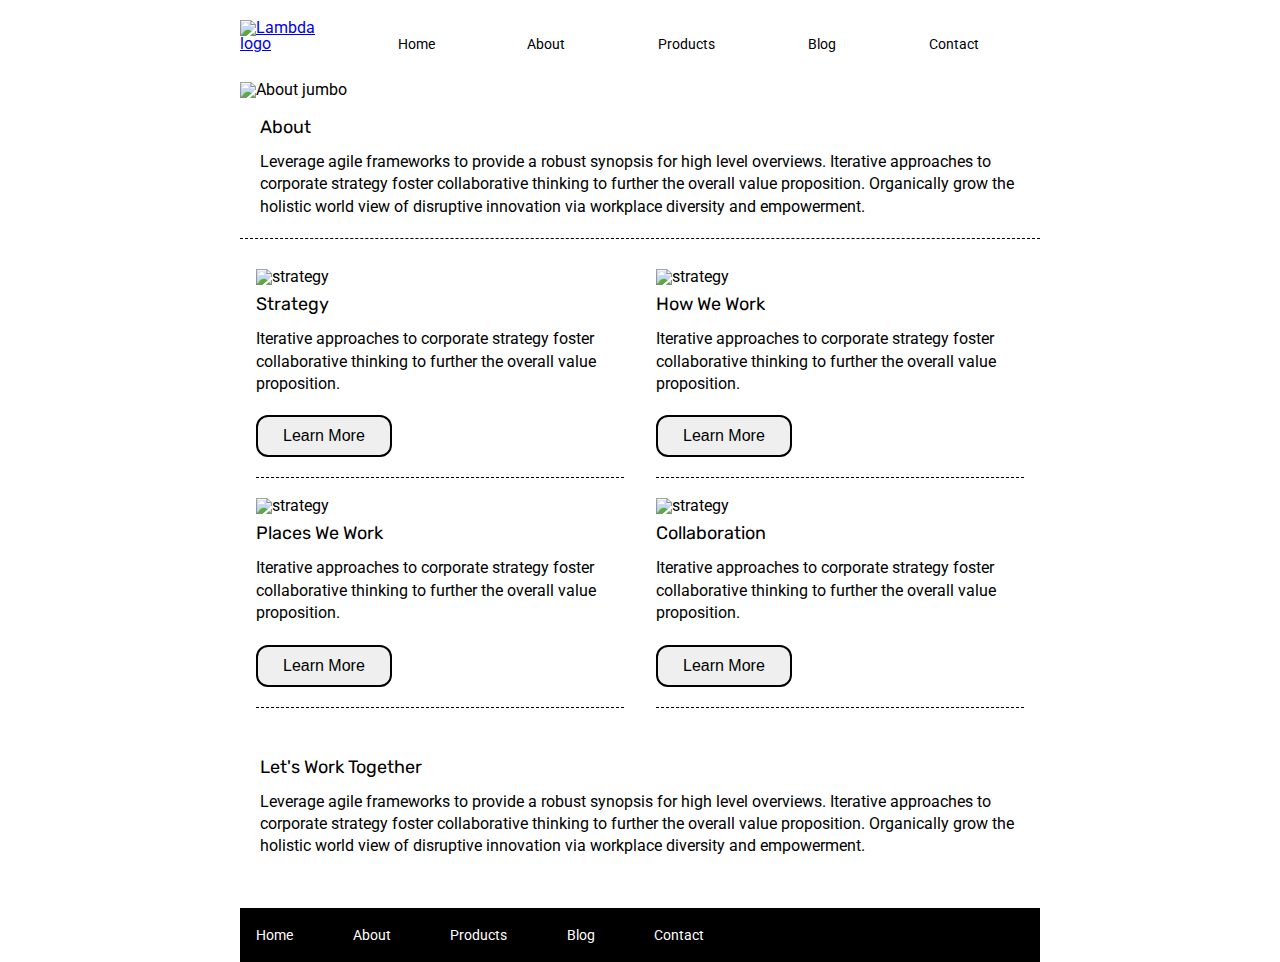
==== about.html @ 6abd773e "Merge pull request #1 from chandlerben/Ben-Chandler" ====
<!DOCTYPE html>

<html lang="en">
  <head>
    <meta charset="utf-8" />

    <title>Sprint Challenge - About</title>

    <link
      href="https://fonts.googleapis.com/css?family=Roboto|Rubik"
      rel="stylesheet"
    />
    <link rel="stylesheet" href="css/about.css" />
  </head>

  <body>
    <div class="container-about-page">
      <header class="about-header">
          <a href="index.html"><img class="lambda-logo" src="img/lambda-black.png" alt="Lambda logo" /></a>
        <nav class="about-nav">
          <a href="index.html">Home</a>
          <a href="about.html">About</a>
          <a href="products.html">Products</a>
          <a href="#">Blog</a>
          <a href="#">Contact</a>
        </nav>
      </header>
      <img class="about-jumbo" src="img/jumbo-about.png" alt="About jumbo" />
      <section class="about-top-content">
        <div class="text-container">
          <h2>About</h2>
          <p>
            Leverage agile frameworks to provide a robust synopsis for high
            level overviews. Iterative approaches to corporate strategy foster
            collaborative thinking to further the overall value proposition.
            Organically grow the holistic world view of disruptive innovation
            via workplace diversity and empowerment.
          </p>
        </div>
      </section>
      <section class="about-middle-content">
        <div class="about-middle-text-container">
          <img
            class="about-middle-image"
            src="img/about-plan.png"
            alt="strategy"
          />
          <h2>Strategy</h2>
          <p>
            Iterative approaches to corporate strategy foster collaborative
            thinking to further the overall value proposition.
          </p>
          <button class="button-learn-more" type="button">Learn More</button>
        </div>
        <div class="about-middle-text-container">
          <img
            class="about-middle-image"
            src="img/about-working.png"
            alt="strategy"
          />
          <h2>How We Work</h2>
          <p>
            Iterative approaches to corporate strategy foster collaborative
            thinking to further the overall value proposition.
          </p>
          <button class="button-learn-more" type="button">Learn More</button>
        </div>
        <div class="about-middle-text-container">
          <img
            class="about-middle-image"
            src="img/about-office.png"
            alt="strategy"
          />
          <h2>Places We Work</h2>
          <p>
            Iterative approaches to corporate strategy foster collaborative
            thinking to further the overall value proposition.
          </p>
          <button class="button-learn-more" type="button">Learn More</button>
        </div>
        <div class="about-middle-text-container">
          <img
            class="about-middle-image"
            src="img/about-meeting.png"
            alt="strategy"
          />
          <h2>Collaboration</h2>
          <p>
            Iterative approaches to corporate strategy foster collaborative
            thinking to further the overall value proposition.
          </p>
          <button class="button-learn-more" type="button">Learn More</button>
        </div>
      </section>
      <section class="about-bottom-content">
        <h2>Let's Work Together</h2>
        <p>
          Leverage agile frameworks to provide a robust synopsis for high level
          overviews. Iterative approaches to corporate strategy foster
          collaborative thinking to further the overall value proposition.
          Organically grow the holistic world view of disruptive innovation via
          workplace diversity and empowerment.
        </p>
      </section>
      <footer>
        <nav>
          <a href="index.html">Home</a>
          <a href="#">About</a>
          <a href="#">Products</a>
          <a href="#">Blog</a>
          <a href="#">Contact</a>
        </nav>
      </footer>
    </div>
    <!-- container -->
  </body>
</html>
---- css/about.css ----
/* http://meyerweb.com/eric/tools/css/reset/ 
   v2.0 | 20110126
   License: none (public domain)
*/

html,
body,
div,
span,
applet,
object,
iframe,
h1,
h2,
h3,
h4,
h5,
h6,
p,
blockquote,
pre,
a,
abbr,
acronym,
address,
big,
cite,
code,
del,
dfn,
em,
img,
ins,
kbd,
q,
s,
samp,
small,
strike,
strong,
sub,
sup,
tt,
var,
b,
u,
i,
center,
dl,
dt,
dd,
ol,
ul,
li,
fieldset,
form,
label,
legend,
table,
caption,
tbody,
tfoot,
thead,
tr,
th,
td,
article,
aside,
canvas,
details,
embed,
figure,
figcaption,
footer,
header,
hgroup,
menu,
nav,
output,
ruby,
section,
summary,
time,
mark,
audio,
video {
  margin: 0;
  padding: 0;
  border: 0;
  font-size: 100%;
  font: inherit;
  vertical-align: baseline;
}
/* HTML5 display-role reset for older browsers */
article,
aside,
details,
figcaption,
figure,
footer,
header,
hgroup,
menu,
nav,
section {
  display: block;
}
body {
  line-height: 1;
}
ol,
ul {
  list-style: none;
}
blockquote,
q {
  quotes: none;
}
blockquote:before,
blockquote:after,
q:before,
q:after {
  content: "";
  content: none;
}
table {
  border-collapse: collapse;
  border-spacing: 0;
}

* {
  box-sizing: border-box;
}

html,
body {
  height: 100%;
  font-family: "Roboto", sans-serif;
}

h1,
h2,
h3,
h4,
h5 {
  font-size: 18px;
  margin-bottom: 15px;
  font-family: "Rubik", sans-serif;
}

p {
  line-height: 1.4;
  font-size: 100%;
}

.container-about-page {
  width: 800px;
  margin: 0 auto;
}
header nav a {
  font-size: 14px;
  text-decoration: none;
  color: black;
}

header nav a:hover {
  text-decoration: underline;
}

.about-header {
  display: flex;
  width: 100%;
  justify-content: space-between;
  align-items: baseline;
  margin: 20px 0 30px;
}

.about-nav {
  display: flex;
  width: 100%;
  padding: 0 15px;
  justify-content: space-around;
  align-items: baseline;
}

.about-jumbo {
  margin: 0 0 20px;
}

.about-top-content {
  margin-bottom: 30px;
  padding: 0 20px 20px;
  border-bottom: 1px dashed black;
}

.about-middle-content {
  display: flex;
  justify-content: space-around;
  flex-wrap: wrap;
}

.about-middle-text-container {
  width: 46%;
  border-bottom: 1px dashed black;
  margin-bottom: 20px;
}

.about-middle-image {
  margin-bottom: 10px;
}

.button-learn-more {
  padding: 10px 25px;
  font-size: 100%;
  margin: 20px 0;
  border: 2px solid black;
  border-radius: 12px;
  cursor: pointer;
}

.about-bottom-content {
  margin-bottom: 30px;
  padding: 30px 20px 20px;
}

footer {
  width: 100%;
  background: black;
}

footer nav {
  width: 60%;
  display: flex;
  justify-content: space-between;
  align-items: center;
  padding: 20px 2%;
  font-size: 14px;
}

footer nav a {
  color: white;
  text-decoration: none;
}
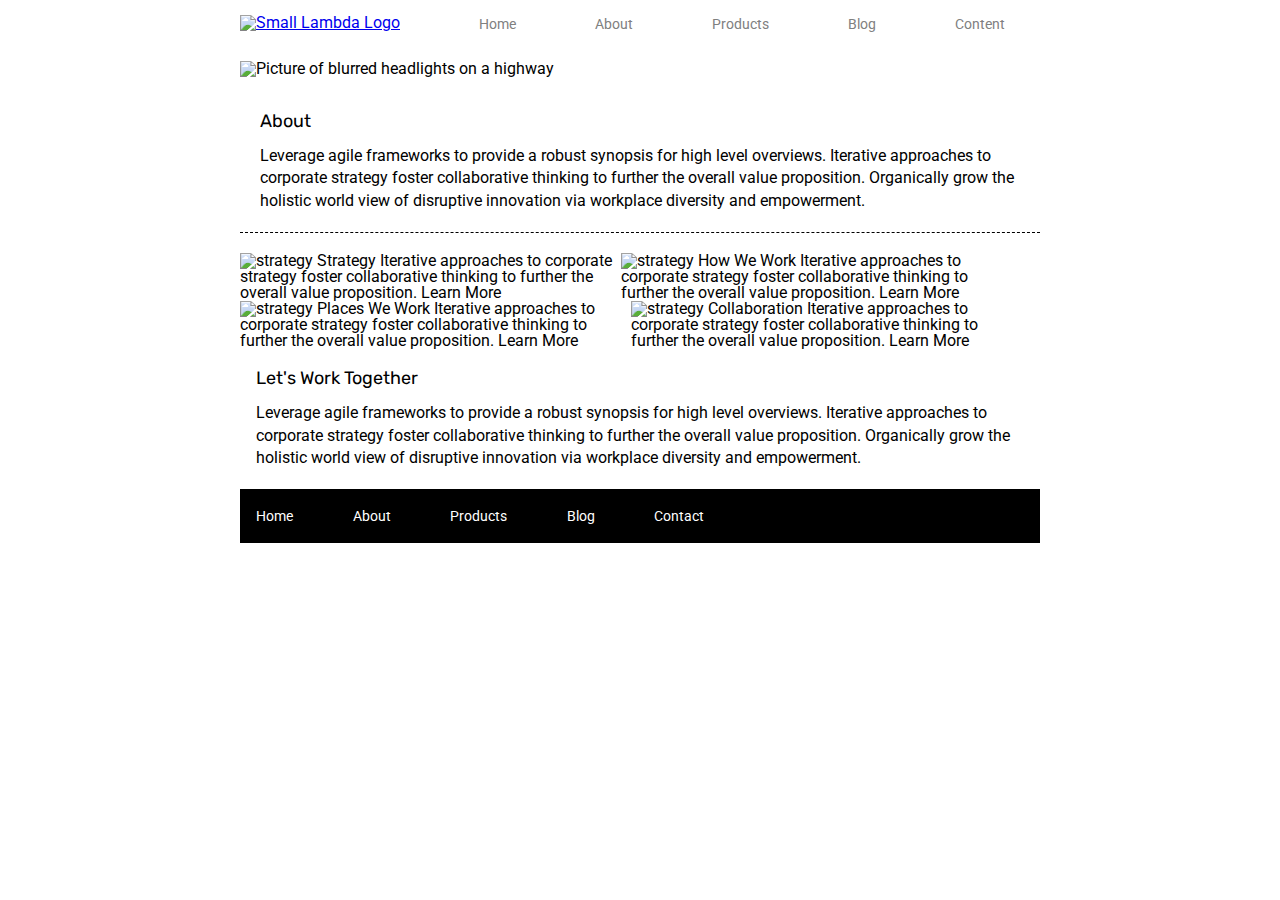
==== commit 03dc1dac: "Done with Sprint" ====
--- a/about.html
+++ b/about.html
@@ -1,117 +1,119 @@
-<!DOCTYPE html>
+<!doctype html>
 
 <html lang="en">
-  <head>
-    <meta charset="utf-8" />
 
-    <title>Sprint Challenge - About</title>
+<head>
+  <meta charset="utf-8">
 
-    <link
-      href="https://fonts.googleapis.com/css?family=Roboto|Rubik"
-      rel="stylesheet"
-    />
-    <link rel="stylesheet" href="css/about.css" />
-  </head>
+  <title>Sprint Challenge - About</title>
 
-  <body>
-    <div class="container-about-page">
-      <header class="about-header">
-          <a href="index.html"><img class="lambda-logo" src="img/lambda-black.png" alt="Lambda logo" /></a>
-        <nav class="about-nav">
-          <a href="index.html">Home</a>
-          <a href="about.html">About</a>
-          <a href="products.html">Products</a>
-          <a href="#">Blog</a>
-          <a href="#">Contact</a>
-        </nav>
-      </header>
-      <img class="about-jumbo" src="img/jumbo-about.png" alt="About jumbo" />
-      <section class="about-top-content">
-        <div class="text-container">
-          <h2>About</h2>
-          <p>
-            Leverage agile frameworks to provide a robust synopsis for high
-            level overviews. Iterative approaches to corporate strategy foster
-            collaborative thinking to further the overall value proposition.
-            Organically grow the holistic world view of disruptive innovation
-            via workplace diversity and empowerment.
-          </p>
+  <link href="https://fonts.googleapis.com/css?family=Roboto|Rubik" rel="stylesheet">
+  <link rel="stylesheet" href="css/index.css">
+
+</head>
+
+<body>
+  <div class="container about-page">
+    <section class="nav-section">
+      <nav>
+        <a class="nav-link-logo" href="index.html"><img src="img/lambda-black.png" alt="Small Lambda Logo" /></a>
+        <a class="nav-link" href="index.html">Home</a>
+        <a class="nav-link" href="about.html">About</a>
+        <a class="nav-link" href="#">Products</a>
+        <a class="nav-link" href="#">Blog</a>
+        <a class="nav-link" href="#">Content</a>
+
+      </nav>
+      <img class="nav-image" src="img/jumbo-about.png" alt="Picture of blurred headlights on a highway" />
+    </section>
+    <section class="top-content">
+      <div class="text-container-about">
+        <h2>About</h2>
+
+        <p>Leverage agile frameworks to provide a robust synopsis for high level overviews. Iterative approaches to
+          corporate
+          strategy foster collaborative thinking to further the overall value proposition. Organically grow the holistic
+          world
+          view of disruptive innovation via workplace diversity and empowerment.
+        </p>
+      </div>
+    </section>
+
+    <section class="about-middle-content">
+      <div class="text-box-row-about">
+        <div class="text-box-about">
+          <img src="img/about-plan.png" alt="strategy">
+
+          Strategy
+
+          Iterative approaches to corporate strategy foster collaborative thinking to further the overall value
+          proposition.
+
+          Learn More
         </div>
-      </section>
-      <section class="about-middle-content">
-        <div class="about-middle-text-container">
-          <img
-            class="about-middle-image"
-            src="img/about-plan.png"
-            alt="strategy"
-          />
-          <h2>Strategy</h2>
-          <p>
-            Iterative approaches to corporate strategy foster collaborative
-            thinking to further the overall value proposition.
-          </p>
-          <button class="button-learn-more" type="button">Learn More</button>
+        <div class="text-box-about">
+
+
+          <img src="img/about-working.png" alt="strategy">
+
+          How We Work
+
+          Iterative approaches to corporate strategy foster collaborative thinking to further the overall value
+          proposition.
+
+          Learn More
         </div>
-        <div class="about-middle-text-container">
-          <img
-            class="about-middle-image"
-            src="img/about-working.png"
-            alt="strategy"
-          />
-          <h2>How We Work</h2>
-          <p>
-            Iterative approaches to corporate strategy foster collaborative
-            thinking to further the overall value proposition.
-          </p>
-          <button class="button-learn-more" type="button">Learn More</button>
+      </div>
+      <div class="text-box-row-about">
+        <div class="text-box-about">
+
+
+          <img src="img/about-office.png" alt="strategy">
+
+          Places We Work
+
+          Iterative approaches to corporate strategy foster collaborative thinking to further the overall value
+          proposition.
+
+          Learn More
         </div>
-        <div class="about-middle-text-container">
-          <img
-            class="about-middle-image"
-            src="img/about-office.png"
-            alt="strategy"
-          />
-          <h2>Places We Work</h2>
-          <p>
-            Iterative approaches to corporate strategy foster collaborative
-            thinking to further the overall value proposition.
-          </p>
-          <button class="button-learn-more" type="button">Learn More</button>
+        <div class="text-box-about">
+
+          <img src="img/about-meeting.png" alt="strategy">
+
+          Collaboration
+
+          Iterative approaches to corporate strategy foster collaborative thinking to further the overall value
+          proposition.
+
+          Learn More
         </div>
-        <div class="about-middle-text-container">
-          <img
-            class="about-middle-image"
-            src="img/about-meeting.png"
-            alt="strategy"
-          />
-          <h2>Collaboration</h2>
-          <p>
-            Iterative approaches to corporate strategy foster collaborative
-            thinking to further the overall value proposition.
-          </p>
-          <button class="button-learn-more" type="button">Learn More</button>
-        </div>
-      </section>
-      <section class="about-bottom-content">
+      </div>
+
+    </section>
+    <section class="bottom-content">
+      <div class="text-container-about">
         <h2>Let's Work Together</h2>
-        <p>
-          Leverage agile frameworks to provide a robust synopsis for high level
-          overviews. Iterative approaches to corporate strategy foster
-          collaborative thinking to further the overall value proposition.
-          Organically grow the holistic world view of disruptive innovation via
-          workplace diversity and empowerment.
+
+        <p>Leverage agile frameworks to provide a robust synopsis for high level overviews. Iterative approaches to
+          corporate
+          strategy foster collaborative thinking to further the overall value proposition. Organically grow the holistic
+          world
+          view of disruptive innovation via workplace diversity and empowerment.
         </p>
-      </section>
-      <footer>
-        <nav>
-          <a href="index.html">Home</a>
-          <a href="#">About</a>
-          <a href="#">Products</a>
-          <a href="#">Blog</a>
-          <a href="#">Contact</a>
-        </nav>
-      </footer>
-    </div>
-    <!-- container -->
-  </body>
-</html>
+      </div>
+    </section>
+    <footer>
+      <nav>
+        <a href="index.html">Home</a>
+        <a href="#">About</a>
+        <a href="#">Products</a>
+        <a href="#">Blog</a>
+        <a href="#">Contact</a>
+      </nav>
+    </footer>
+  </div>
+
+</body>
+
+</html>--- a/css/index.css
+++ b/css/index.css
@@ -0,0 +1,226 @@
+/* http://meyerweb.com/eric/tools/css/reset/ 
+   v2.0 | 20110126
+   License: none (public domain)
+*/
+
+html, body, div, span, applet, object, iframe,
+h1, h2, h3, h4, h5, h6, p, blockquote, pre,
+a, abbr, acronym, address, big, cite, code,
+del, dfn, em, img, ins, kbd, q, s, samp,
+small, strike, strong, sub, sup, tt, var,
+b, u, i, center,
+dl, dt, dd, ol, ul, li,
+fieldset, form, label, legend,
+table, caption, tbody, tfoot, thead, tr, th, td,
+article, aside, canvas, details, embed, 
+figure, figcaption, footer, header, hgroup, 
+menu, nav, output, ruby, section, summary,
+time, mark, audio, video {
+	margin: 0;
+	padding: 0;
+	border: 0;
+	font-size: 100%;
+	font: inherit;
+	vertical-align: baseline;
+}
+/* HTML5 display-role reset for older browsers */
+article, aside, details, figcaption, figure, 
+footer, header, hgroup, menu, nav, section {
+	display: block;
+}
+body {
+	line-height: 1;
+}
+ol, ul {
+	list-style: none;
+}
+blockquote, q {
+	quotes: none;
+}
+blockquote:before, blockquote:after,
+q:before, q:after {
+	content: '';
+	content: none;
+}
+table {
+	border-collapse: collapse;
+	border-spacing: 0;
+}
+
+* {
+    box-sizing: border-box;
+}
+
+html, body {
+    height: 100%;
+    font-family: 'Roboto', sans-serif;
+}
+
+h1, h2, h3, h4, h5 {
+    font-size: 18px;
+    margin-bottom: 15px;
+    font-family: 'Rubik', sans-serif;
+}
+
+p {
+    line-height: 1.4;
+}
+
+.container {
+    width: 800px;
+    margin: 0 auto;
+}
+
+.nav-section {
+    padding-top: 15px;
+}
+
+.nav-section nav {
+    display: flex;
+    justify-content: space-between;
+    align-items: flex-end;
+    padding-right: 35px;
+    padding-bottom: 30px
+}
+
+.nav-link{
+    text-decoration: none;
+    color: gray; 
+    font-size: 14px;   
+}
+
+.nav-link:hover{
+    text-decoration: underline;
+    font-size: 16px;
+    transition-duration: 200ms;
+}
+
+.nav-section {
+    padding-bottom: 35px;
+}
+
+.top-content {
+    display: flex;
+    flex-wrap: wrap;
+    justify-content: space-evenly;
+    margin-bottom: 20px;
+    border-bottom: 1px dashed black;
+}
+
+.top-content .text-container {
+    width: 48%;
+    padding: 0 1%;
+    padding-bottom: 20px;  
+}
+
+.top-content .text-container-about {
+    width: 97%;
+    padding: 0 1%;
+    padding-bottom: 20px;  
+}
+
+.middle-content {
+    margin-bottom: 20px;
+    border-bottom: 1px dashed black;
+}
+
+.about-middle-content {
+    margin-bottom: 20px;
+    display: flex;
+    flex-direction: column;
+    justify-content: center;
+}
+
+.middle-content h2 {
+    padding: 0 2%;
+    margin-bottom: 0;
+}
+
+.middle-content .boxes {
+    display: flex;
+    flex-wrap: wrap;
+    justify-content: space-evenly;
+}
+
+.middle-content .boxes .box {
+    width: 12.5%;
+    height: 100px;
+    background: black;
+    margin: 20px 2.5%;
+    color: white;
+    display: flex;
+    align-items: center;
+    justify-content: center;
+}
+
+#box-1 {
+    background-color: teal;
+}
+#box-2 {
+    background-color: gold;
+}
+#box-3 {
+    background-color: cadetblue;
+}
+#box-4 {
+    background-color: coral;
+}
+#box-5 {
+    background-color: crimson;
+}
+#box-6 {
+    background-color: forestgreen;
+}
+#box-7 {
+    background-color: darkorchid;
+}
+#box-8 {
+    background-color: hotpink;
+}
+#box-9 {
+    background-color: indigo;
+}
+#box-10 {
+    background-color: dodgerblue;
+}
+
+.about-middle-content .text-box-row-about {
+    width:97%;
+    display: flex;
+    justify-content: space-between;
+
+}
+
+.bottom-content {
+    display: flex;
+    margin: 0 2% 20px;
+    justify-content: space-around;
+}
+
+.bottom-content .text-container {
+    padding-right: 4%;
+}
+
+.bottom-content .text-container:last-child {
+    padding-right: 0;
+}
+
+footer {
+    width: 100%;
+    background: black;
+}
+
+footer nav {
+    width: 60%;
+    display: flex;
+    justify-content: space-between;
+    align-items: center;
+    padding: 20px 2%;
+    font-size: 14px;
+}
+
+footer nav a {
+    color: white;
+    text-decoration: none;
+}
+
